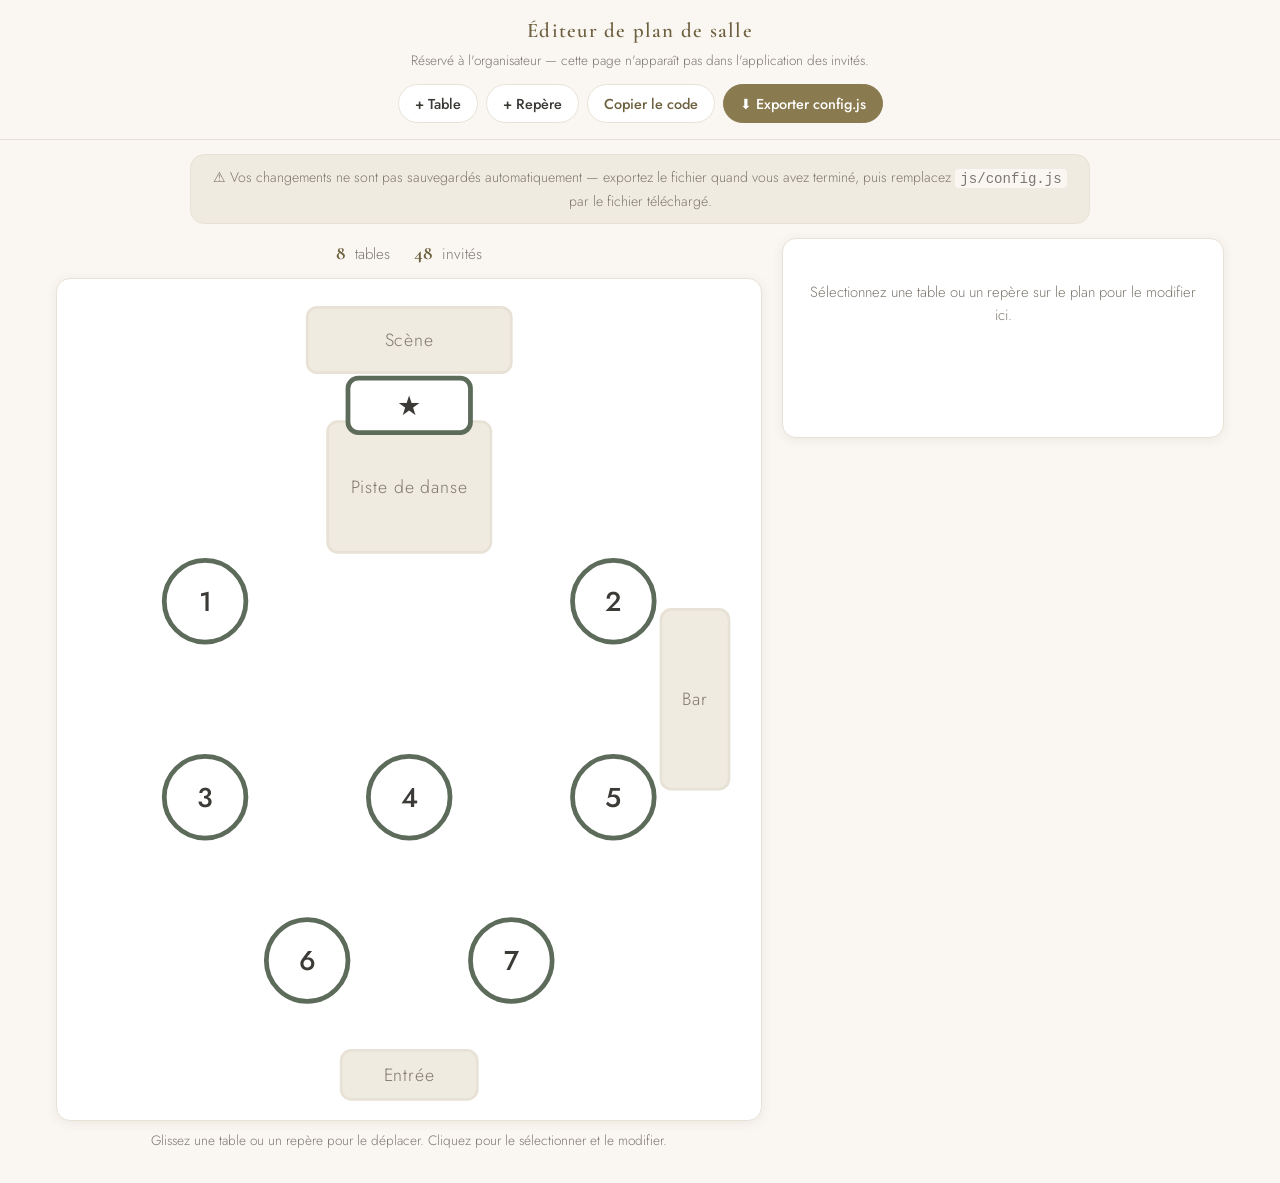
==== editeur.html @ 3c834235 "Travail en cours : accueil v2, menu v2, PWA et plan v2 livrés par les agents Co-Authored-By: Claude " ====
<!DOCTYPE html>
<html lang="fr">
<head>
  <meta charset="UTF-8">
  <meta name="viewport" content="width=device-width, initial-scale=1.0">
  <title>Éditeur de plan de salle</title>
  <meta name="description" content="Outil de l'organisateur pour modifier le plan de salle (tables et repères).">
  <meta name="robots" content="noindex, nofollow">
  <meta name="theme-color" content="#8a7a4f">
  <link rel="preconnect" href="https://fonts.googleapis.com">
  <link rel="preconnect" href="https://fonts.gstatic.com" crossorigin>
  <link href="https://fonts.googleapis.com/css2?family=Cormorant+Garamond:ital,wght@0,400;0,600;1,400&family=Jost:wght@300;400;500;600&display=swap" rel="stylesheet">
  <link rel="stylesheet" href="css/style.css">
  <link rel="stylesheet" href="css/editeur.css">
</head>
<body class="editeur-corps-page">

  <!-- En-tête de l'éditeur, avec les actions principales -->
  <header class="entete editeur-entete">
    <h1 class="entete-titre">Éditeur de plan de salle</h1>
    <p class="editeur-soustitre">Réservé à l'organisateur — cette page n'apparaît pas dans l'application des invités.</p>
    <div class="editeur-actions">
      <button type="button" id="bouton-ajouter-table" class="editeur-bouton">+ Table</button>
      <button type="button" id="bouton-ajouter-repere" class="editeur-bouton">+ Repère</button>
      <button type="button" id="bouton-copier" class="editeur-bouton editeur-bouton-secondaire">Copier le code</button>
      <button type="button" id="bouton-exporter" class="editeur-bouton editeur-bouton-principal">⬇ Exporter config.js</button>
    </div>
  </header>

  <p class="editeur-avertissement">
    ⚠ Vos changements ne sont pas sauvegardés automatiquement — exportez le fichier quand vous avez terminé,
    puis remplacez <code>js/config.js</code> par le fichier téléchargé.
  </p>

  <main class="editeur-principal">

    <!-- Zone du plan -->
    <section class="editeur-zone-plan">
      <div class="editeur-compteurs">
        <span class="editeur-compteur"><strong id="compte-tables">0</strong> tables</span>
        <span class="editeur-compteur"><strong id="compte-invites">0</strong> invités</span>
      </div>
      <div class="editeur-plan-conteneur" id="plan-conteneur">
        <svg id="plan-svg" class="editeur-plan-svg" viewBox="0 0 100 120"></svg>
      </div>
      <p class="editeur-astuce">Glissez une table ou un repère pour le déplacer. Cliquez pour le sélectionner et le modifier.</p>
    </section>

    <!-- Panneau d'édition -->
    <aside class="editeur-panneau" id="panneau" aria-live="polite">
      <p class="editeur-panneau-vide">Sélectionnez une table ou un repère sur le plan pour le modifier ici.</p>
    </aside>

  </main>

  <!-- Zone d'export : affiche le code généré, permet de le copier ou de vérifier avant de remplacer config.js -->
  <section class="editeur-export" id="zone-export" hidden>
    <div class="editeur-export-entete">
      <h2>Contenu de <code>js/config.js</code></h2>
      <button type="button" id="bouton-fermer-export" class="editeur-bouton editeur-bouton-secondaire">Fermer</button>
    </div>
    <p class="editeur-export-note">Le téléchargement a été lancé automatiquement. Copiez-collez ce contenu dans <code>js/config.js</code> si le téléchargement ne fonctionne pas.</p>
    <textarea id="texte-export" class="editeur-export-texte" readonly spellcheck="false"></textarea>
  </section>

  <script src="js/config.js"></script>
  <script src="js/editeur.js"></script>
</body>
</html>
---- css/style.css ----
/* ============================================================================
   Style de base (variables, en-tête, navigation, éléments partagés)
   Palette claire : ivoire, or doux, vert sauge — avec mode sombre automatique.
   Les styles propres à chaque page sont dans css/accueil.css, plan.css, etc.
   ============================================================================ */

:root {
  --fond: #faf7f2;
  --carte: #ffffff;
  --encre: #3c3a36;
  --encre-douce: #7d786f;
  --accent: #8a7a4f;        /* or doux */
  --accent-fonce: #6e6140;
  --sauge: #5c6b5a;
  --ligne: #e8e2d6;
  --surlignage: #c9a84c;
  --survol: #f5f0e6;
  --repere-fond: #f0ebe0;
  --table-fond: #ffffff;
  --entete-fond: rgba(250, 247, 242, 0.92);
  --nav-fond: rgba(255, 255, 255, 0.95);
  --ombre: 0 2px 12px rgba(60, 58, 54, 0.08);
  --rayon: 14px;
  --police-titre: "Cormorant Garamond", Georgia, serif;
  --police-texte: "Jost", "Segoe UI", sans-serif;
}

/* Mode sombre automatique (selon le réglage du téléphone) */
@media (prefers-color-scheme: dark) {
  :root {
    --fond: #201e1b;
    --carte: #2a2723;
    --encre: #e8e3d9;
    --encre-douce: #a39c8e;
    --accent: #b9a468;
    --accent-fonce: #cdbb85;
    --sauge: #8ba087;
    --ligne: #3a362f;
    --surlignage: #c9a84c;
    --survol: #35312a;
    --repere-fond: #35312a;
    --table-fond: #2f2b26;
    --entete-fond: rgba(32, 30, 27, 0.92);
    --nav-fond: rgba(42, 39, 35, 0.95);
    --ombre: 0 2px 12px rgba(0, 0, 0, 0.35);
  }
}

* { box-sizing: border-box; margin: 0; padding: 0; }

html { -webkit-text-size-adjust: 100%; }

body {
  font-family: var(--police-texte);
  font-weight: 300;
  background: var(--fond);
  color: var(--encre);
  line-height: 1.6;
  min-height: 100vh;
  min-height: 100dvh;
}

/* ---------------------------------------------------------------- En-tête */

.entete {
  position: sticky;
  top: 0;
  z-index: 10;
  background: var(--entete-fond);
  backdrop-filter: blur(8px);
  border-bottom: 1px solid var(--ligne);
  padding: 0.7rem 1rem;
  text-align: center;
}

.entete-titre {
  font-family: var(--police-titre);
  font-size: 1.3rem;
  font-weight: 600;
  letter-spacing: 0.06em;
  color: var(--accent-fonce);
}

/* ----------------------------------------------------------------- Contenu */

.contenu {
  max-width: 640px;
  margin: 0 auto;
  padding: 1.25rem 1rem 6.5rem; /* espace pour la nav du bas */
}

.titre-page {
  font-family: var(--police-titre);
  font-size: 2rem;
  font-weight: 600;
  text-align: center;
  color: var(--encre);
  margin: 0.5rem 0 0.25rem;
}

.sous-titre-page {
  text-align: center;
  color: var(--encre-douce);
  font-size: 0.95rem;
  margin-bottom: 1.25rem;
}

.titre-plan {
  font-family: var(--police-titre);
  font-size: 1.5rem;
  font-weight: 600;
  text-align: center;
  margin: 2rem 0 0.25rem;
}

.carte {
  background: var(--carte);
  border: 1px solid var(--ligne);
  border-radius: var(--rayon);
  box-shadow: var(--ombre);
  padding: 1.25rem;
  margin-bottom: 1rem;
}

.texte-centre { text-align: center; }

.bouton-principal {
  display: inline-block;
  margin-top: 1.1rem;
  padding: 0.85rem 2rem;
  background: var(--accent);
  color: #fff;
  text-decoration: none;
  border: none;
  cursor: pointer;
  font-family: var(--police-texte);
  font-weight: 500;
  font-size: 1.05rem;
  border-radius: 999px;
  box-shadow: var(--ombre);
  transition: background 0.15s ease, transform 0.15s ease;
}

.bouton-principal:hover { background: var(--accent-fonce); color: #fff; }
.bouton-principal:active { transform: scale(0.97); }

@media (prefers-color-scheme: dark) {
  .bouton-principal { color: #201e1b; }
  .bouton-principal:hover { color: #201e1b; }
}

/* -------------------------------------------------------- Navigation du bas */

.nav {
  position: fixed;
  bottom: 0;
  left: 0;
  right: 0;
  z-index: 10;
  display: flex;
  justify-content: space-around;
  background: var(--nav-fond);
  backdrop-filter: blur(8px);
  border-top: 1px solid var(--ligne);
  padding: 0.4rem 0.25rem calc(0.4rem + env(safe-area-inset-bottom));
}

.nav-bouton {
  display: flex;
  flex-direction: column;
  align-items: center;
  gap: 0.1rem;
  flex: 1;
  padding: 0.3rem 0.2rem;
  background: none;
  border: none;
  border-radius: 10px;
  font-family: var(--police-texte);
  font-size: 0.7rem;
  color: var(--encre-douce);
  cursor: pointer;
}

.nav-icone { font-size: 1.35rem; }

.nav-bouton.actif {
  color: var(--accent-fonce);
  font-weight: 500;
}

.nav-bouton.actif .nav-icone { transform: scale(1.1); }
---- css/editeur.css ----
/* ============================================================================
   Éditeur de plan de salle (outil de l'organisateur)
   Réutilise les variables définies dans css/style.css (--fond, --carte,
   --encre, --accent, --ligne, etc.) pour garder la même esthétique que
   l'application des invités.
   ============================================================================ */

.editeur-corps-page {
  min-height: 100vh;
  min-height: 100dvh;
  padding-bottom: 2rem;
}

/* ------------------------------------------------------------------ En-tête */

.editeur-entete {
  position: sticky;
  top: 0;
  z-index: 20;
  text-align: center;
  padding: 0.9rem 1rem 1rem;
}

.editeur-soustitre {
  color: var(--encre-douce);
  font-size: 0.85rem;
  margin-top: 0.15rem;
}

.editeur-actions {
  display: flex;
  flex-wrap: wrap;
  justify-content: center;
  gap: 0.5rem;
  margin-top: 0.75rem;
}

.editeur-bouton {
  font-family: var(--police-texte);
  font-size: 0.9rem;
  font-weight: 500;
  padding: 0.55rem 1rem;
  border-radius: 999px;
  border: 1.5px solid var(--ligne);
  background: var(--carte);
  color: var(--encre);
  cursor: pointer;
  transition: background 0.15s ease, transform 0.15s ease, border-color 0.15s ease;
}

.editeur-bouton:hover { background: var(--survol); }
.editeur-bouton:active { transform: scale(0.97); }

.editeur-bouton-principal {
  background: var(--accent);
  border-color: var(--accent);
  color: #fff;
}

.editeur-bouton-principal:hover { background: var(--accent-fonce); border-color: var(--accent-fonce); }

@media (prefers-color-scheme: dark) {
  .editeur-bouton-principal { color: #201e1b; }
}

.editeur-bouton-secondaire { color: var(--accent-fonce); }

.editeur-bouton-danger {
  border-color: #b3564a;
  color: #b3564a;
}

.editeur-bouton-danger:hover { background: rgba(179, 86, 74, 0.1); }

/* ------------------------------------------------------------- Avertissement */

.editeur-avertissement {
  max-width: 900px;
  margin: 0.85rem auto;
  padding: 0.7rem 1rem;
  background: var(--repere-fond);
  border: 1px solid var(--ligne);
  border-radius: var(--rayon);
  color: var(--encre-douce);
  font-size: 0.88rem;
  text-align: center;
}

.editeur-avertissement code {
  font-family: monospace;
  background: var(--fond);
  padding: 0.1rem 0.35rem;
  border-radius: 4px;
}

/* ------------------------------------------------------------------- Mise en page */

.editeur-principal {
  max-width: 1200px;
  margin: 0 auto;
  padding: 0 1rem;
  display: grid;
  grid-template-columns: minmax(0, 1.6fr) minmax(280px, 1fr);
  gap: 1.25rem;
  align-items: start;
}

@media (max-width: 880px) {
  .editeur-principal {
    grid-template-columns: 1fr;
  }
}

.editeur-zone-plan {
  position: sticky;
  top: 0.5rem;
}

@media (max-width: 880px) {
  .editeur-zone-plan { position: static; }
}

.editeur-compteurs {
  display: flex;
  justify-content: center;
  gap: 1.5rem;
  margin-bottom: 0.6rem;
  font-size: 0.95rem;
  color: var(--encre-douce);
}

.editeur-compteur strong {
  color: var(--accent-fonce);
  font-family: var(--police-titre);
  font-size: 1.2rem;
  margin-right: 0.3rem;
}

.editeur-astuce {
  text-align: center;
  color: var(--encre-douce);
  font-size: 0.85rem;
  margin-top: 0.6rem;
}

/* ------------------------------------------------------------------------ Plan */

.editeur-plan-conteneur {
  background: var(--carte);
  border: 1px solid var(--ligne);
  border-radius: var(--rayon);
  box-shadow: var(--ombre);
  padding: 0.75rem;
}

.editeur-plan-svg {
  display: block;
  width: 100%;
  height: auto;
  touch-action: none; /* on gère nous-mêmes le glisser (tables/repères) */
}

.editeur-repere-forme {
  fill: var(--repere-fond);
  stroke: var(--ligne);
  stroke-width: 0.4;
}

.editeur-repere {
  cursor: grab;
}

.editeur-repere-texte {
  font-family: var(--police-texte);
  font-size: 2.6px;
  fill: var(--encre-douce);
  text-anchor: middle;
  dominant-baseline: central;
  letter-spacing: 0.05em;
  pointer-events: none;
}

.editeur-table {
  cursor: grab;
}

.editeur-table-forme {
  fill: var(--table-fond);
  stroke: var(--sauge);
  stroke-width: 0.7;
  transition: fill 0.2s ease, stroke 0.2s ease;
}

.editeur-table:hover .editeur-table-forme { fill: var(--survol); }

.editeur-table-texte {
  font-family: var(--police-texte);
  font-size: 4px;
  font-weight: 500;
  fill: var(--encre);
  text-anchor: middle;
  dominant-baseline: central;
  pointer-events: none;
}

/* Élément sélectionné (table ou repère) */
.editeur-repere-forme.selectionne,
.editeur-table-forme.selectionne {
  fill: var(--surlignage);
  stroke: var(--accent-fonce);
  stroke-width: 1;
}

/* Élément en cours de glisser */
.editeur-repere.glisse,
.editeur-table.glisse {
  cursor: grabbing;
  opacity: 0.85;
}

.editeur-repere.glisse .editeur-repere-forme,
.editeur-table.glisse .editeur-table-forme {
  stroke-width: 1.1;
}

/* ------------------------------------------------------------------------ Panneau */

.editeur-panneau {
  background: var(--carte);
  border: 1px solid var(--ligne);
  border-radius: var(--rayon);
  box-shadow: var(--ombre);
  padding: 1.1rem;
  min-height: 200px;
}

.editeur-panneau-vide {
  color: var(--encre-douce);
  font-size: 0.92rem;
  text-align: center;
  padding: 1.5rem 0.5rem;
}

.editeur-panneau-titre {
  font-family: var(--police-titre);
  font-size: 1.3rem;
  font-weight: 600;
  margin-bottom: 0.85rem;
  color: var(--encre);
}

.champ-groupe {
  margin-bottom: 0.9rem;
}

.champ-label {
  display: block;
  font-size: 0.82rem;
  font-weight: 500;
  color: var(--encre-douce);
  margin-bottom: 0.3rem;
  text-transform: uppercase;
  letter-spacing: 0.04em;
}

.champ-input,
.champ-select,
.champ-textarea {
  width: 100%;
  padding: 0.55rem 0.7rem;
  font-family: var(--police-texte);
  font-size: 0.95rem;
  color: var(--encre);
  background: var(--fond);
  border: 1.5px solid var(--ligne);
  border-radius: 8px;
  outline: none;
}

.champ-input:focus,
.champ-select:focus,
.champ-textarea:focus {
  border-color: var(--accent);
}

.champ-textarea {
  min-height: 140px;
  resize: vertical;
  line-height: 1.5;
  font-family: var(--police-texte);
}

.champ-ligne-double {
  display: flex;
  gap: 0.6rem;
}

.champ-ligne-double .champ-groupe { flex: 1; }

.editeur-panneau-actions {
  display: flex;
  justify-content: flex-end;
  margin-top: 1.1rem;
  padding-top: 0.9rem;
  border-top: 1px solid var(--ligne);
}

/* --------------------------------------------------------------- Zone export */

.editeur-export {
  max-width: 900px;
  margin: 1.5rem auto 0;
  padding: 0 1rem;
}

.editeur-export-entete {
  display: flex;
  justify-content: space-between;
  align-items: center;
  gap: 1rem;
  margin-bottom: 0.5rem;
}

.editeur-export-entete h2 {
  font-family: var(--police-titre);
  font-size: 1.3rem;
  font-weight: 600;
}

.editeur-export-note {
  color: var(--encre-douce);
  font-size: 0.85rem;
  margin-bottom: 0.5rem;
}

.editeur-export-texte {
  width: 100%;
  height: 320px;
  font-family: "Menlo", "Consolas", monospace;
  font-size: 0.82rem;
  line-height: 1.5;
  color: var(--encre);
  background: var(--carte);
  border: 1px solid var(--ligne);
  border-radius: var(--rayon);
  box-shadow: var(--ombre);
  padding: 1rem;
  resize: vertical;
}
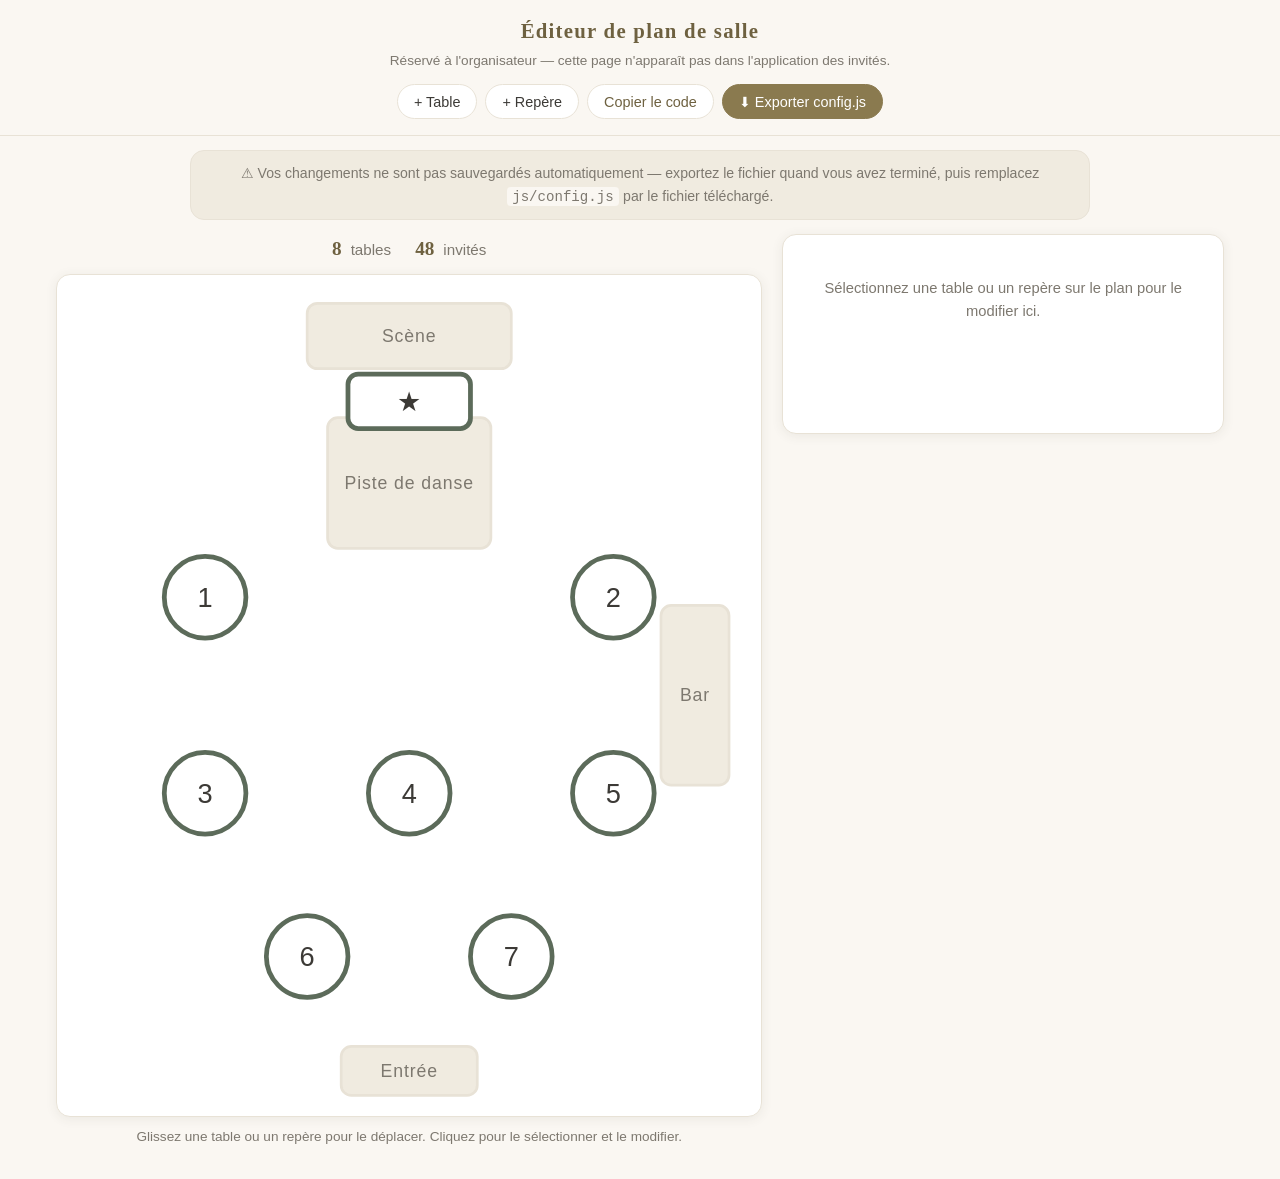
==== commit f5c28433: "Travail en cours : éditeur de plan et générateur de codes QR livrés Co-Authored-By: Claude Fable 5 <" ====
--- a/editeur.html
+++ b/editeur.html
@@ -7,9 +7,7 @@
   <meta name="description" content="Outil de l'organisateur pour modifier le plan de salle (tables et repères).">
   <meta name="robots" content="noindex, nofollow">
   <meta name="theme-color" content="#8a7a4f">
-  <link rel="preconnect" href="https://fonts.googleapis.com">
-  <link rel="preconnect" href="https://fonts.gstatic.com" crossorigin>
-  <link href="https://fonts.googleapis.com/css2?family=Cormorant+Garamond:ital,wght@0,400;0,600;1,400&family=Jost:wght@300;400;500;600&display=swap" rel="stylesheet">
+  <link rel="icon" href="data:image/svg+xml,<svg xmlns='http://www.w3.org/2000/svg' viewBox='0 0 100 100'><text y='.9em' font-size='90'>🛠️</text></svg>">
   <link rel="stylesheet" href="css/style.css">
   <link rel="stylesheet" href="css/editeur.css">
 </head>
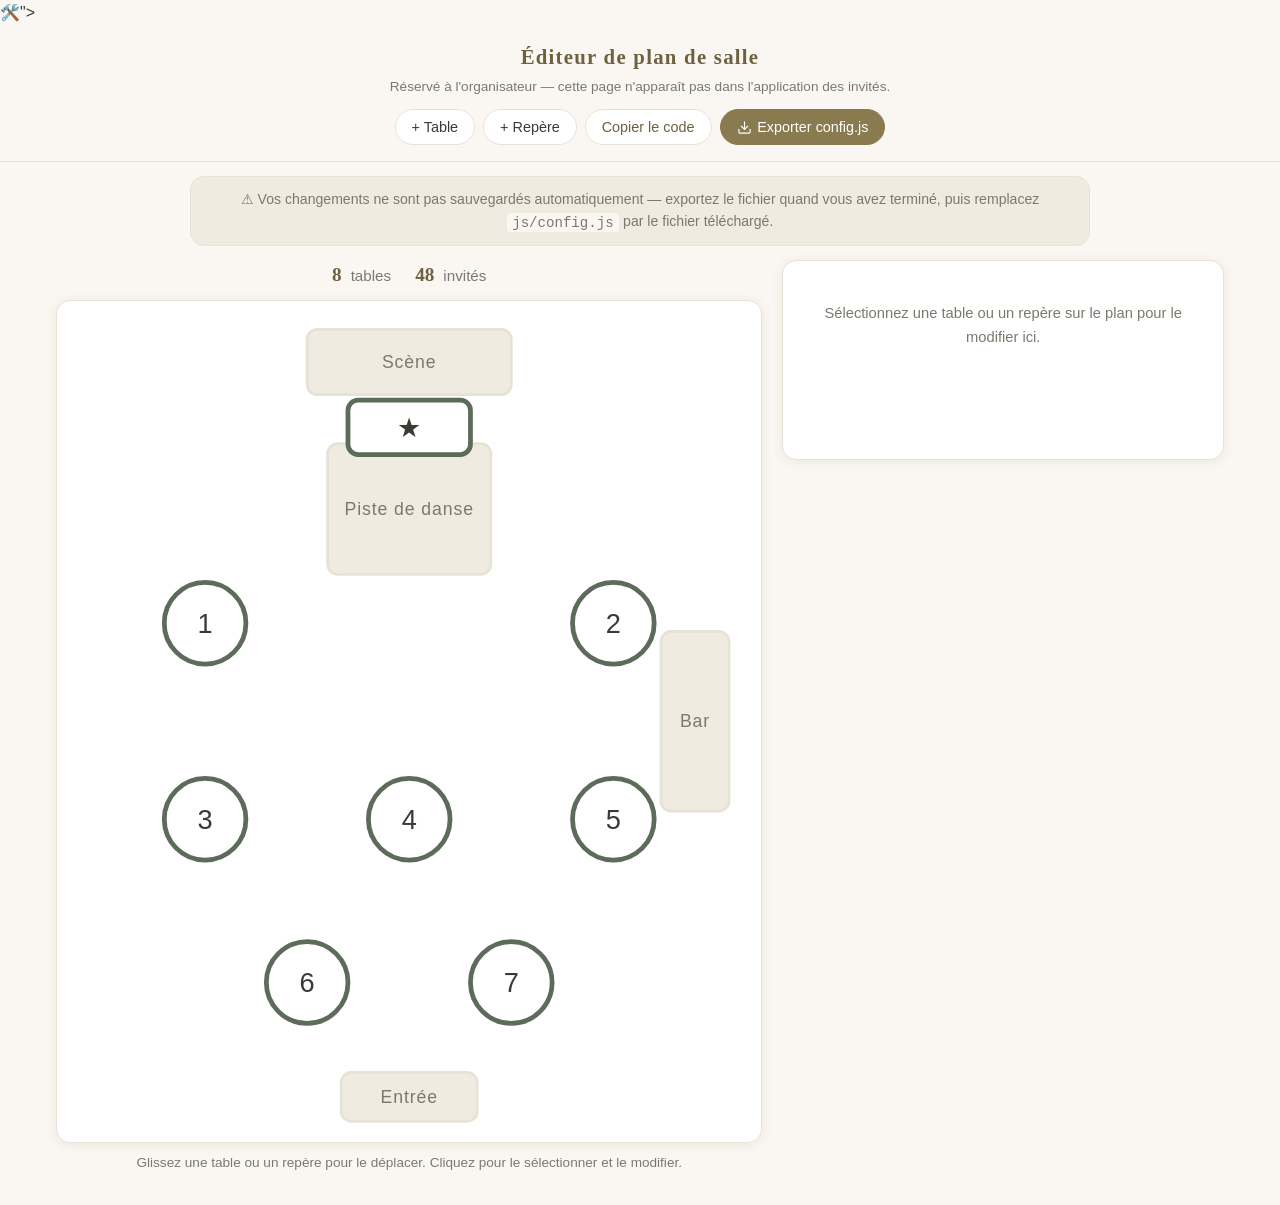
==== commit 8f1fd847: "Remplace les emojis par des icônes SVG Lucide intégrées Nouveau js/icones.js (23 icônes du jeu Lucid" ====
--- a/editeur.html
+++ b/editeur.html
@@ -7,7 +7,7 @@
   <meta name="description" content="Outil de l'organisateur pour modifier le plan de salle (tables et repères).">
   <meta name="robots" content="noindex, nofollow">
   <meta name="theme-color" content="#8a7a4f">
-  <link rel="icon" href="data:image/svg+xml,<svg xmlns='http://www.w3.org/2000/svg' viewBox='0 0 100 100'><text y='.9em' font-size='90'>🛠️</text></svg>">
+  <link rel="icon" href="icons/icone.svg" type="image/svg+xml"><text y='.9em' font-size='90'>🛠️</text></svg>">
   <link rel="stylesheet" href="css/style.css">
   <link rel="stylesheet" href="css/editeur.css">
 </head>
@@ -21,7 +21,7 @@
       <button type="button" id="bouton-ajouter-table" class="editeur-bouton">+ Table</button>
       <button type="button" id="bouton-ajouter-repere" class="editeur-bouton">+ Repère</button>
       <button type="button" id="bouton-copier" class="editeur-bouton editeur-bouton-secondaire">Copier le code</button>
-      <button type="button" id="bouton-exporter" class="editeur-bouton editeur-bouton-principal">⬇ Exporter config.js</button>
+      <button type="button" id="bouton-exporter" class="editeur-bouton editeur-bouton-principal"><svg viewBox="0 0 24 24" width="15" height="15" fill="none" stroke="currentColor" stroke-width="1.8" stroke-linecap="round" stroke-linejoin="round" aria-hidden="true" style="vertical-align:-0.22em; margin-right:0.4em;"><path d="M12 15V3" /> <path d="M21 15v4a2 2 0 0 1-2 2H5a2 2 0 0 1-2-2v-4" /> <path d="m7 10 5 5 5-5" /></svg>Exporter config.js</button>
     </div>
   </header>
 
--- a/css/style.css
+++ b/css/style.css
@@ -181,7 +181,10 @@
   cursor: pointer;
 }
 
-.nav-icone { font-size: 1.35rem; }
+.nav-icone { display: flex; align-items: center; justify-content: center; height: 1.5rem; }
+
+/* Icônes SVG (Lucide) : héritent de la couleur du texte */
+.icone { display: block; flex-shrink: 0; }
 
 .nav-bouton.actif {
   color: var(--accent-fonce);
